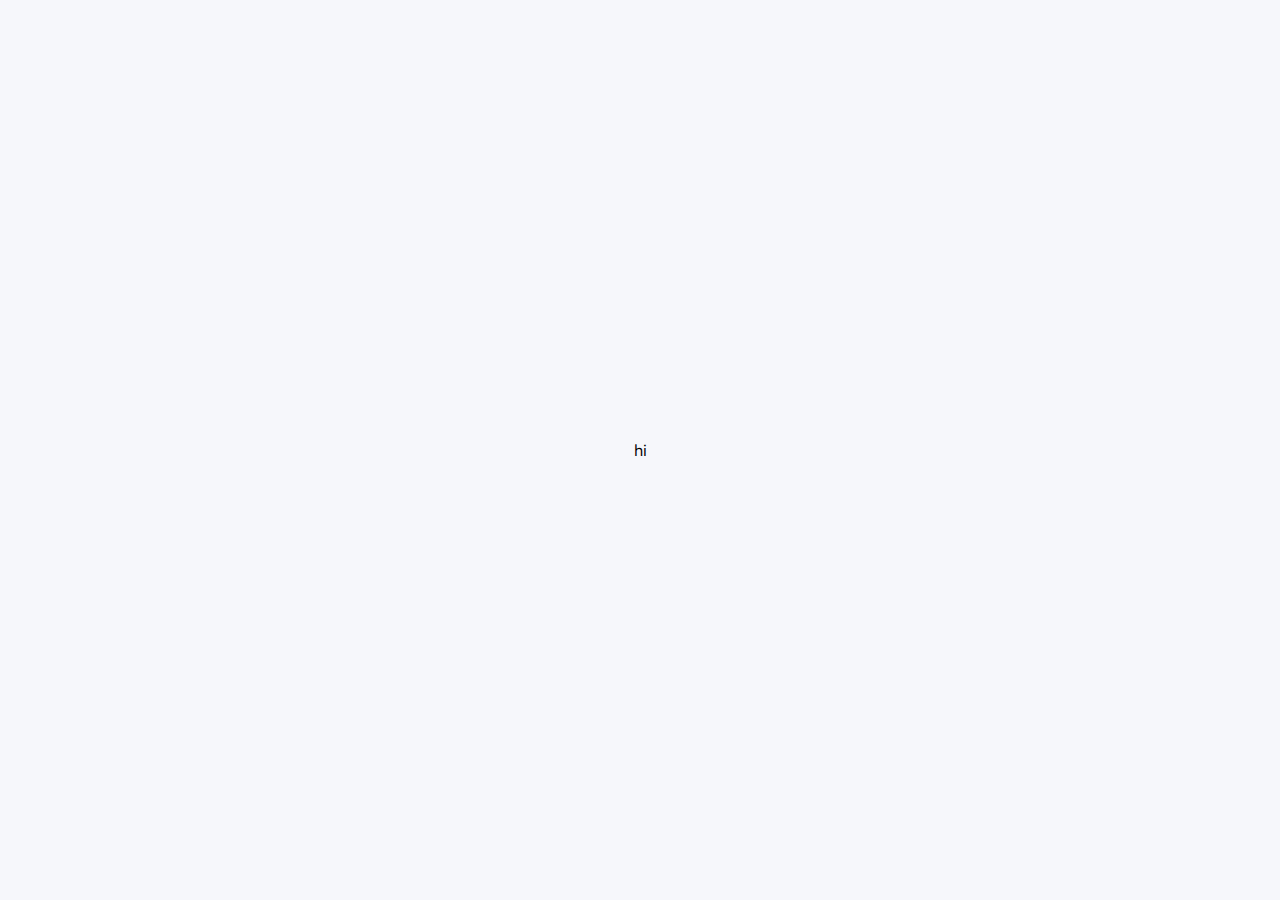
==== 07Scroll_Animation/index.html @ 16b3ebfc "feat: start poject scroll animation" ====
<!DOCTYPE html>
<html lang="en">
  <head>
    <meta charset="UTF-8" />
    <meta http-equiv="X-UA-Compatible" content="IE=edge" />
    <meta name="viewport" content="width=device-width, initial-scale=1.0" />
    <link
      rel="stylesheet"
      href="https://cdnjs.cloudflare.com/ajax/libs/font-awesome/6.0.0/css/all.min.css"
      integrity="sha512-9usAa10IRO0HhonpyAIVpjrylPvoDwiPUiKdWk5t3PyolY1cOd4DSE0Ga+ri4AuTroPR5aQvXU9xC6qOPnzFeg=="
      crossorigin="anonymous"
      referrerpolicy="no-referrer"
    />
    <link rel="stylesheet" href="style.css" />
    <title>Scroll Animation</title>
  </head>
  <div>hi</div>
  <body>
    <div class="container"></div>
    <script src="script.js"></script>
  </body>
</html>
---- 07Scroll_Animation/style.css ----
@import url('https://fonts.googleapis.com/css?family=Muli&display=swap');

:root {
  --line-border-fill: #3498db;
  --line-border-empty: #e0e0e0;
}

* {
  box-sizing: border-box;
}

body {
  background-color: #f6f7fb;
  font-family: 'Muli', sans-serif;
  display: flex;
  align-items: center;
  justify-content: center;
  height: 100vh;
  overflow: hidden;
  margin: 0;
}

.container {
  text-align: center;
}
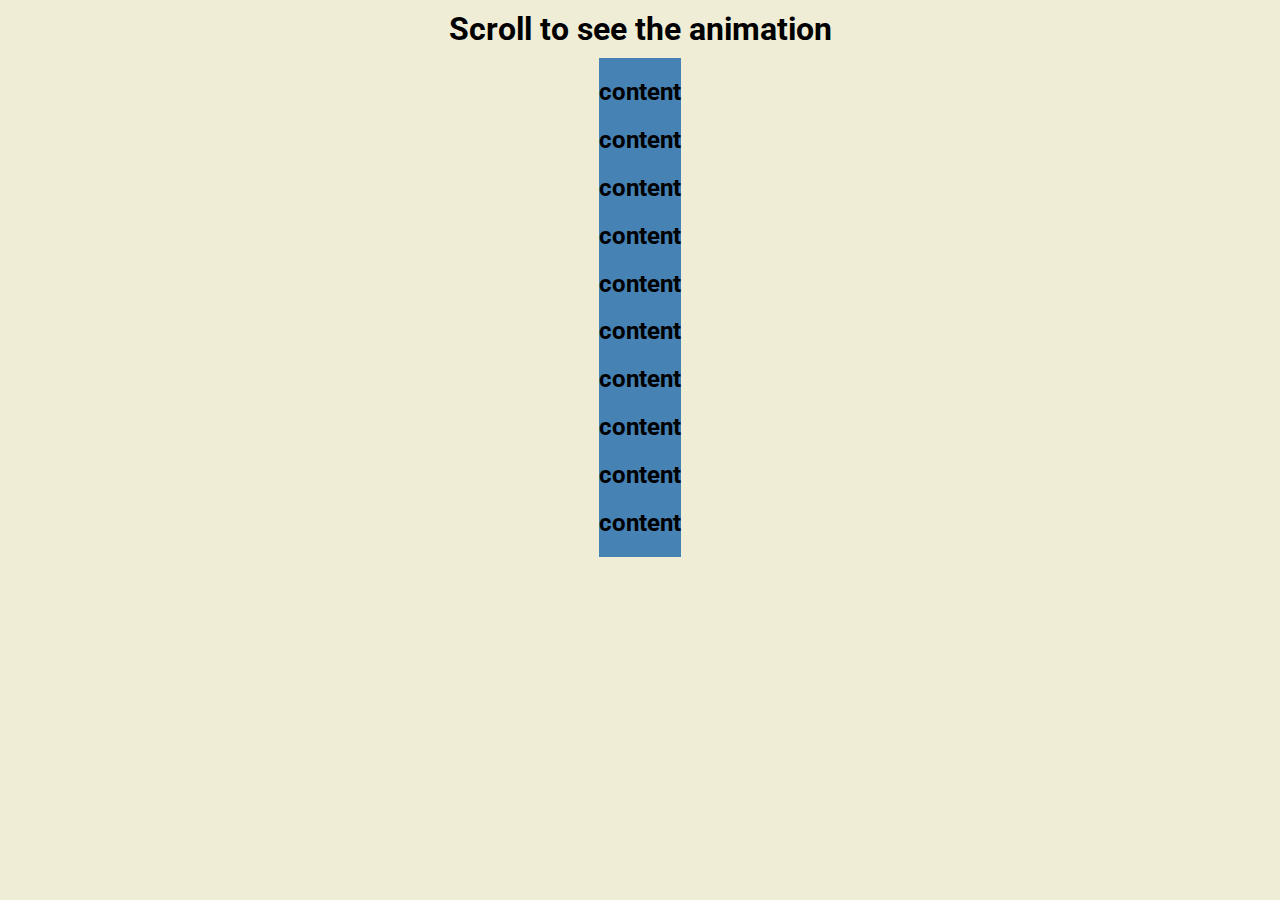
==== commit 67e0a76a: "feat: add boxes" ====
--- a/07Scroll_Animation/index.html
+++ b/07Scroll_Animation/index.html
@@ -14,7 +14,20 @@
     <link rel="stylesheet" href="style.css" />
     <title>Scroll Animation</title>
   </head>
-  <div>hi</div>
+  <h1>Scroll to see the animation</h1>
+  <div class="box">
+    <h2 class="">content</h2>
+    <h2 class="">content</h2>
+    <h2 class="">content</h2>
+    <h2 class="">content</h2>
+    <h2 class="">content</h2>
+    <h2 class="">content</h2>
+    <h2 class="">content</h2>
+    <h2 class="">content</h2>
+    <h2 class="">content</h2>
+    <h2 class="">content</h2>
+  </div>
+
   <body>
     <div class="container"></div>
     <script src="script.js"></script>
--- a/07Scroll_Animation/style.css
+++ b/07Scroll_Animation/style.css
@@ -1,25 +1,24 @@
-@import url('https://fonts.googleapis.com/css?family=Muli&display=swap');
-
-:root {
-  --line-border-fill: #3498db;
-  --line-border-empty: #e0e0e0;
-}
+@import url('https://fonts.googleapis.com/css2?family=Roboto:wght@400;700&display=swap');
 
 * {
   box-sizing: border-box;
 }
 
 body {
-  background-color: #f6f7fb;
-  font-family: 'Muli', sans-serif;
+  background-color: #efedd6;
+  font-family: 'Roboto', sans-serif;
   display: flex;
+  flex-direction: column;
   align-items: center;
   justify-content: center;
-  height: 100vh;
-  overflow: hidden;
   margin: 0;
+  overflow-x: hidden;
 }
 
-.container {
-  text-align: center;
+h1 {
+  margin: 10px;
+}
+
+.box {
+  background-color: steelblue;
 }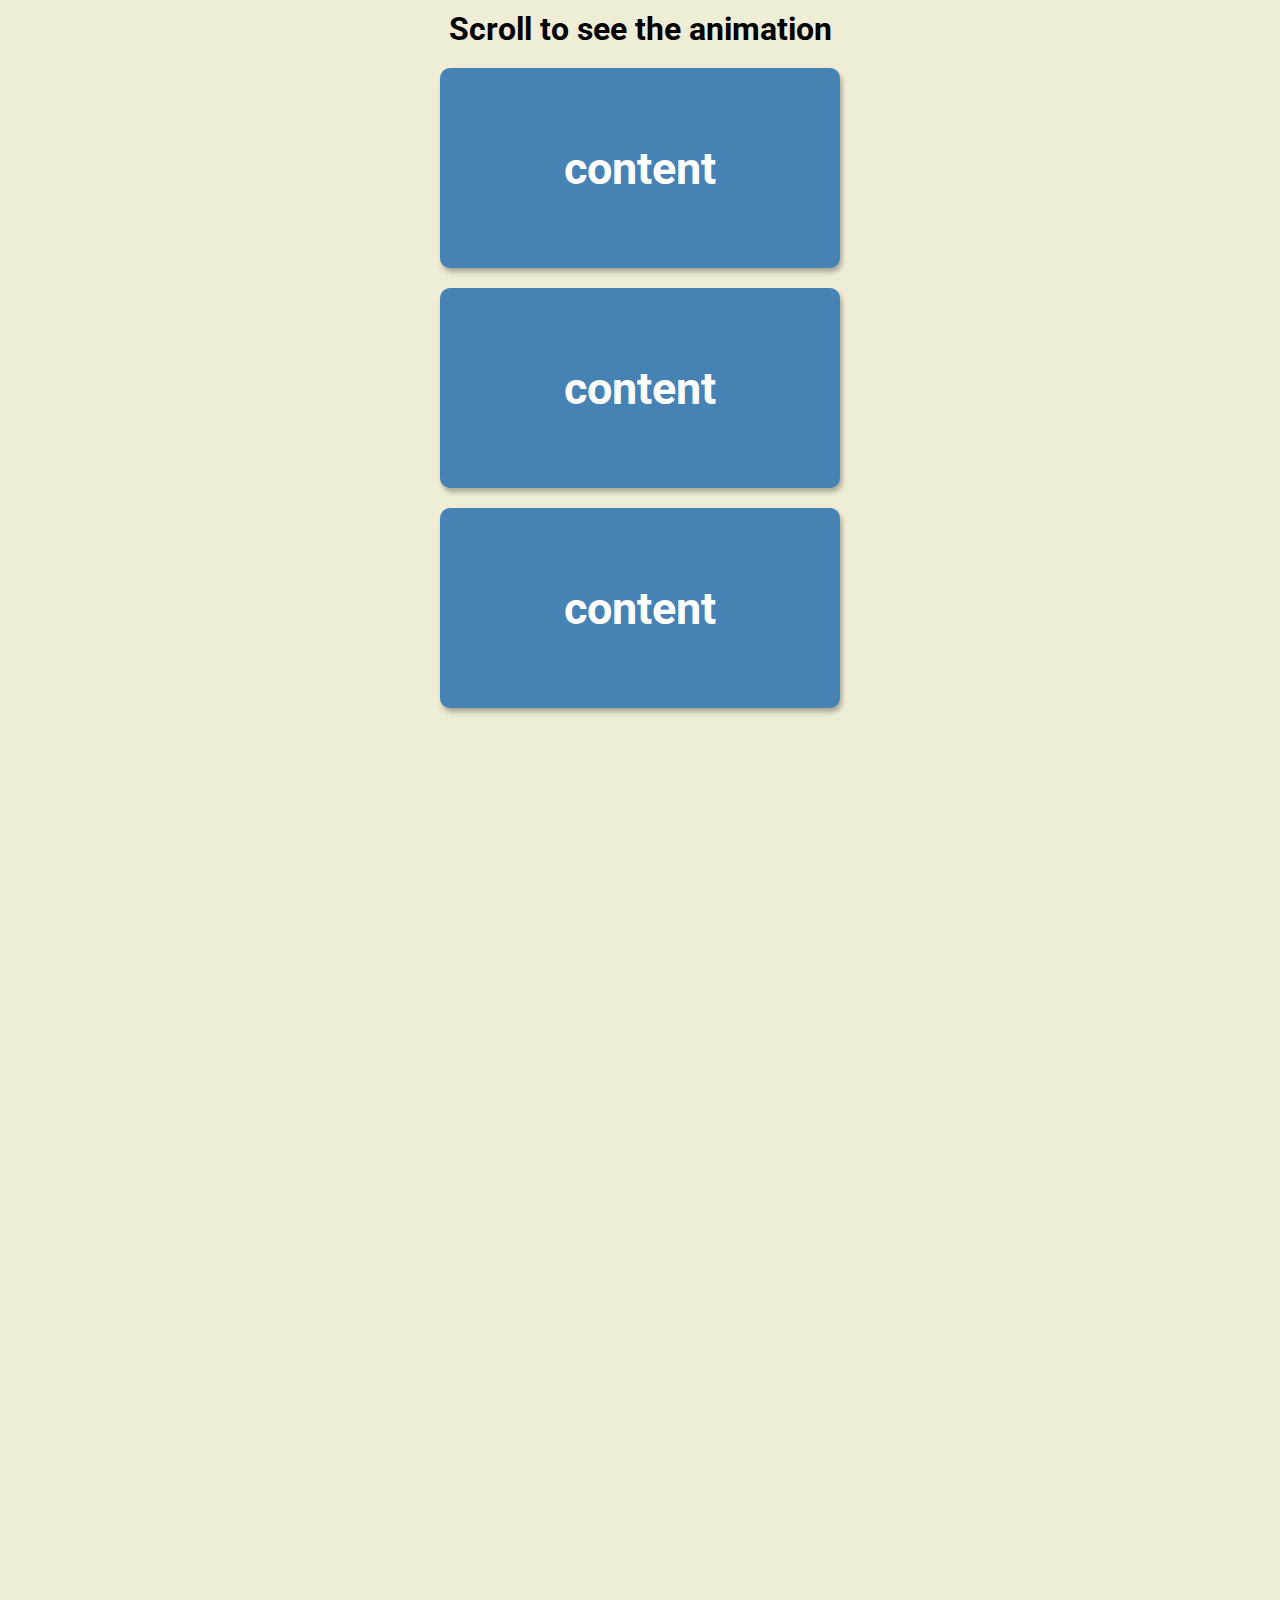
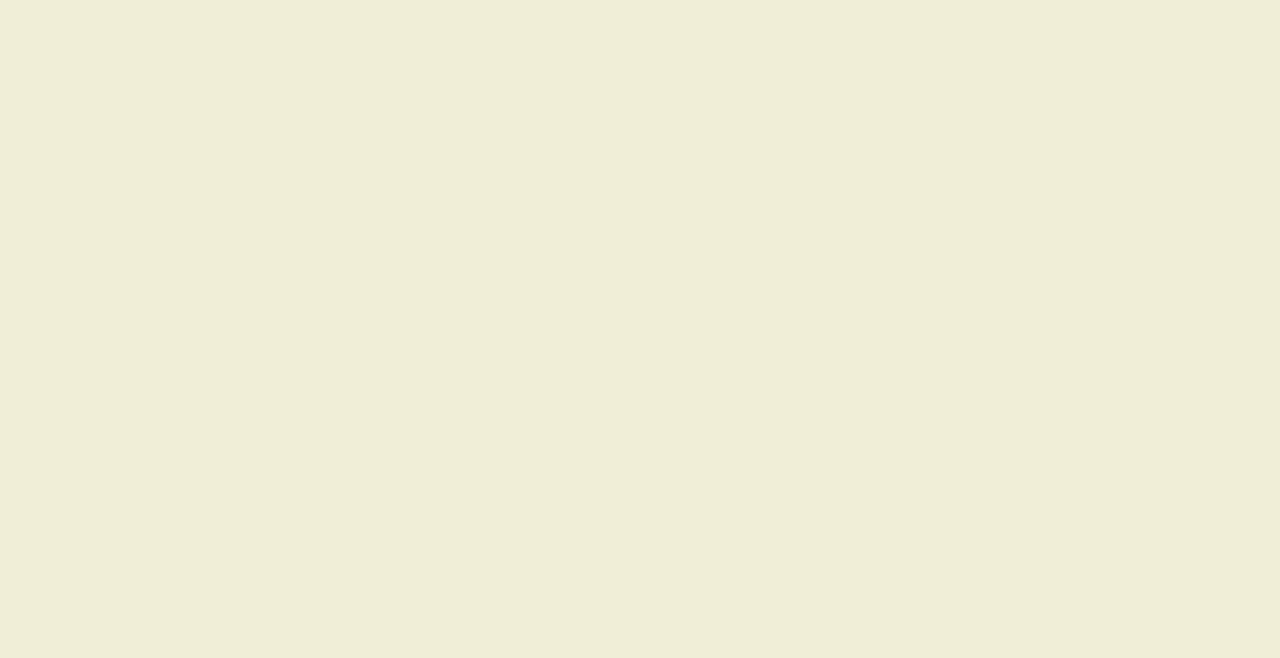
==== commit aa0cc715: "feat: end task" ====
--- a/07Scroll_Animation/index.html
+++ b/07Scroll_Animation/index.html
@@ -17,14 +17,32 @@
   <h1>Scroll to see the animation</h1>
   <div class="box">
     <h2 class="">content</h2>
+  </div>
+  <div class="box">
     <h2 class="">content</h2>
+  </div>
+  <div class="box">
     <h2 class="">content</h2>
+  </div>
+  <div class="box">
     <h2 class="">content</h2>
+  </div>
+  <div class="box">
     <h2 class="">content</h2>
+  </div>
+  <div class="box">
     <h2 class="">content</h2>
+  </div>
+  <div class="box">
     <h2 class="">content</h2>
+  </div>
+  <div class="box">
     <h2 class="">content</h2>
+  </div>
+  <div class="box">
     <h2 class="">content</h2>
+  </div>
+  <div class="box">
     <h2 class="">content</h2>
   </div>
 
--- a/07Scroll_Animation/style.css
+++ b/07Scroll_Animation/style.css
@@ -12,7 +12,7 @@
   align-items: center;
   justify-content: center;
   margin: 0;
-  overflow-x: hidden;
+
 }
 
 h1 {
@@ -21,4 +21,27 @@
 
 .box {
   background-color: steelblue;
+  color: #fff;
+  display: flex;
+  align-items: center;
+  justify-content: center;
+  width: 400px;
+  height: 200px;
+  margin: 10px;
+  border-radius: 10px;
+  box-shadow: 2px 4px 5px rgba(0, 0, 0, 0.3);
+  transform: translateX(400%);
+  transition: transform 0.4s ease;
+}
+
+.box:nth-of-type(even) {
+  transform: translateX(-400%);
+}
+
+.box.show {
+  transform: translateX(0);
+}
+
+.box h2 {
+  font-size: 45px;
 }